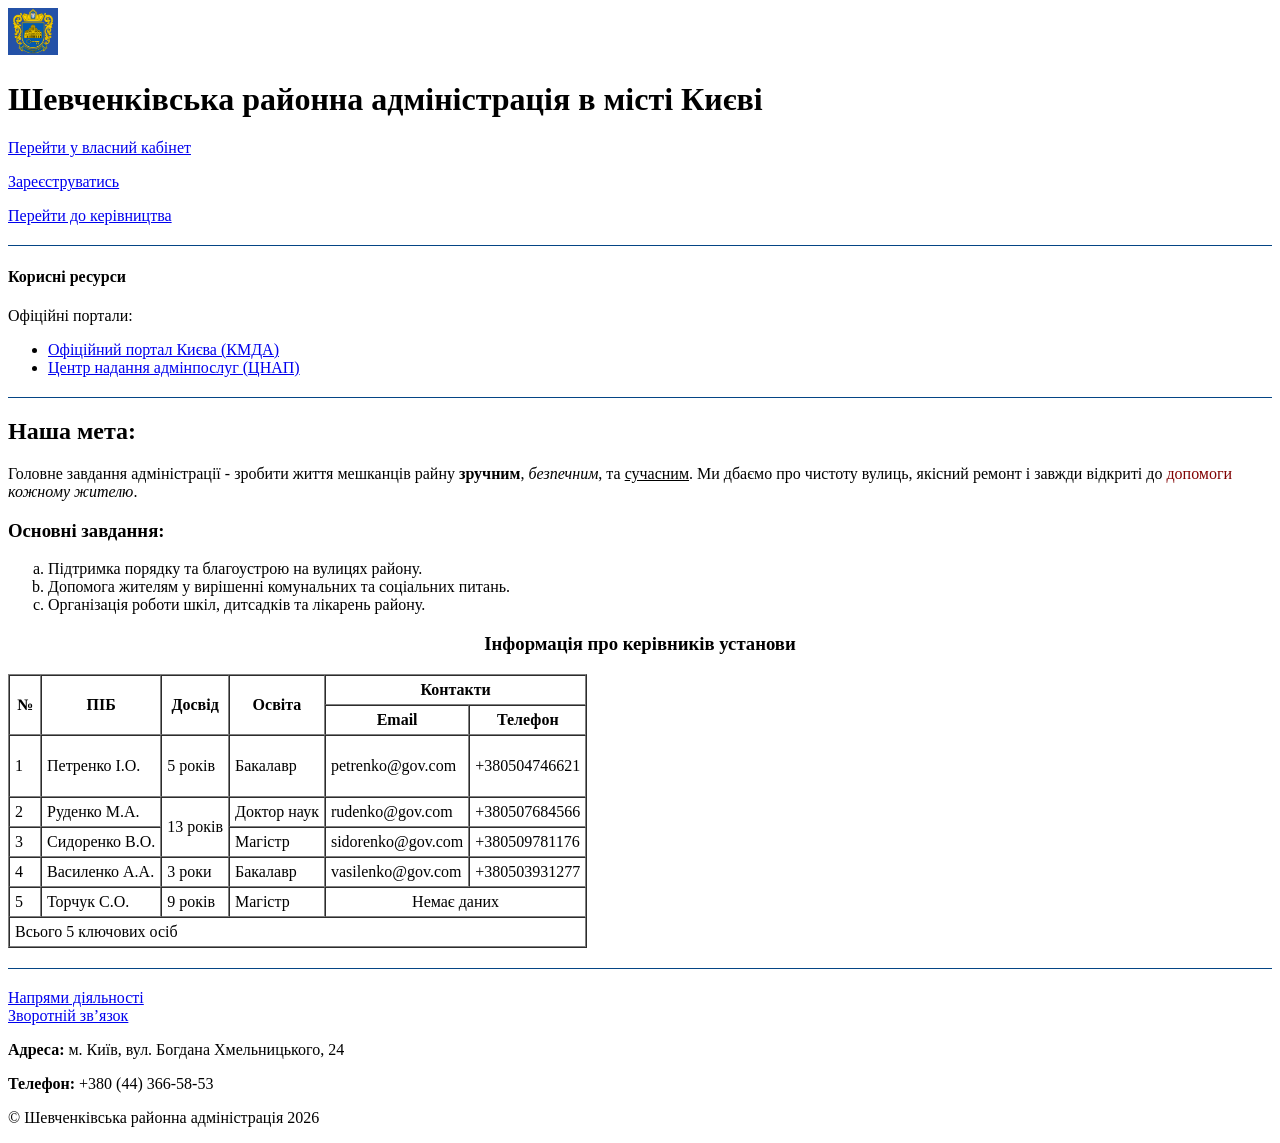
==== index.html @ e8139975 "add lab 1" ====
<!DOCTYPE html>
<html lang="uk"> 

<head>
    <meta charset="UTF-8">
    <title>Шевченківська районна адміністрація - Головна</title>
    <link rel="stylesheet" href="style.css">
    <link rel="preconnect" href="https://fonts.googleapis.com">
    <link rel="preconnect" href="https://fonts.gstatic.com" crossorigin>
    <link href="https://fonts.googleapis.com/css2?family=Montserrat:ital,wght@0,100..900;1,100..900&display=swap" rel="stylesheet">

</head>

<body> 
    <header class="header">
        <div class="logo_container">
            <img src="img.png" alt="Логотип Шевченківської районної адміністрації" style="max-height: 50px; max-width: 50px;" />
            <div>
                <h1> Шевченківська районна адміністрація в місті Києві</h1>
                <div id="motto-container"></div>
            </div>
        </div>
        <div class="nav_buttons">
            <p><a href="#" class="btn">Перейти у власний кабінет</a><br></p>
            <p><a href="#" class="btn btn-register">Зареєструватись</a></p>
            <p><a href="#leadership">Перейти до керівництва</a></p>
        </div>
    </header>

    

    <main>
        <hr style="margin: 20px 0; border: 0; border-top: 1px solid #054585;">
        <aside class="sidebar">
            <h4>Корисні ресурси</h4>
            <p>Офіційні портали:</p>
            <ul>
                <li><a href="https://kyivcity.gov.ua/" target="_blank">Офіційний портал Києва (КМДА)</a></li>
                <li><a href="https://kyivcnap.gov.ua/" target="_blank">Центр надання адмінпослуг (ЦНАП)</a></li>
            </ul>
            <hr style="margin: 20px 0; border: 0; border-top: 1px solid #054585;">
            
        </aside>

        <article>
        <section>
                <h2>Наша мета:</h2>
                <p>Головне завдання адміністрації - зробити життя мешканців райну <b>зручним</b>, <i>безпечним</i>, та <u>сучасним</u>. Ми дбаємо про чистоту вулиць, якісний ремонт і завжди відкриті до <span style="color: rgb(128, 0, 0);">допомоги</span> <em>кожному жителю</em>.</p>
                <h3>Основні завдання:</h3>
                <ol type="a">
                    <li>Підтримка порядку та благоустрою на вулицях району.</li>
                    <li>Допомога жителям у вирішенні комунальних та соціальних питань.</li>
                    <li>Організація роботи шкіл, дитсадків та лікарень району.</li>
                </ol>
        </section>

            <div id="leadership" tabindex="0">
                <h3 align="center">Інформація про керівників установи</h3>
                <table border="1" cellpadding="5" cellspacing="0">
                    <thead>
                        <tr>
                            <th rowspan="2" style="width: 20px;">№</th>
                            <th rowspan="2">ПІБ</th>
                            <th rowspan="2">Досвід</th> <th rowspan="2">Освіта</th> <th colspan="2">Контакти</th>
                        </tr>
                        <tr>
                            <th>Email</th>
                            <th>Телефон</th>
                        </tr>
                    </thead>
                    <tbody>
                        <tr>
                            <td>1</td>
                            <td><p id="founder-name">Петренко І.О.</p></td>
                            <td>5 років</td>
                            <td>Бакалавр</td>
                            <td>petrenko@gov.com</td>
                            <td>+380504746621</td>
                        </tr>
                        <tr>
                            <td>2</td>
                            <td>Руденко М.А.</td>
                            <td rowspan="2" style="vertical-align: middle;">13 років</td>
                            <td>Доктор наук</td>
                            <td>rudenko@gov.com</td>
                            <td>+380507684566</td>
                        </tr>
                        <tr>
                            <td>3</td>
                            <td>Сидоренко В.О.</td>
                            <td>Магістр</td>
                            <td>sidorenko@gov.com</td>
                            <td>+380509781176</td>
                        </tr>
                        <tr>
                            <td>4</td>
                            <td>Василенко А.А.</td>
                            <td>3 роки</td>
                            <td>Бакалавр</td>
                            <td>vasilenko@gov.com</td>
                            <td>+380503931277</td>
                        </tr>
                        <tr>
                            <td>5</td>
                            <td>Торчук С.О.</td>
                            <td> 9 років</td>
                            <td>Магістр</td>
                            <td colspan="2" style="text-align: center;">Немає даних</td>
                        </tr>
                    </tbody>
                    <tfoot>
                        <tr>
                            <td colspan="6"> Всього 5 ключових осіб</td>
                        </tr>
                    </tfoot>
                </table>
            </div>
        </article>
    </main>
    <hr style="margin: 20px 0; border: 0; border-top: 1px solid #054585;">
    <nav class="navbar">
        <a href="activities.html">Напрями діяльності</a><br>
        <a href="feedback.html">Зворотній зв’язок</a><br>
    </nav>
    <footer class="footer">
        <p><b>Адреса:</b> м. Київ, вул. Богдана Хмельницького, 24 </p>
        <p><b>Телефон:</b> +380 (44) 366-58-53</p>
        <p>&copy; Шевченківська районна адміністрація 2026 </p>
    </footer>
</body>
</html>
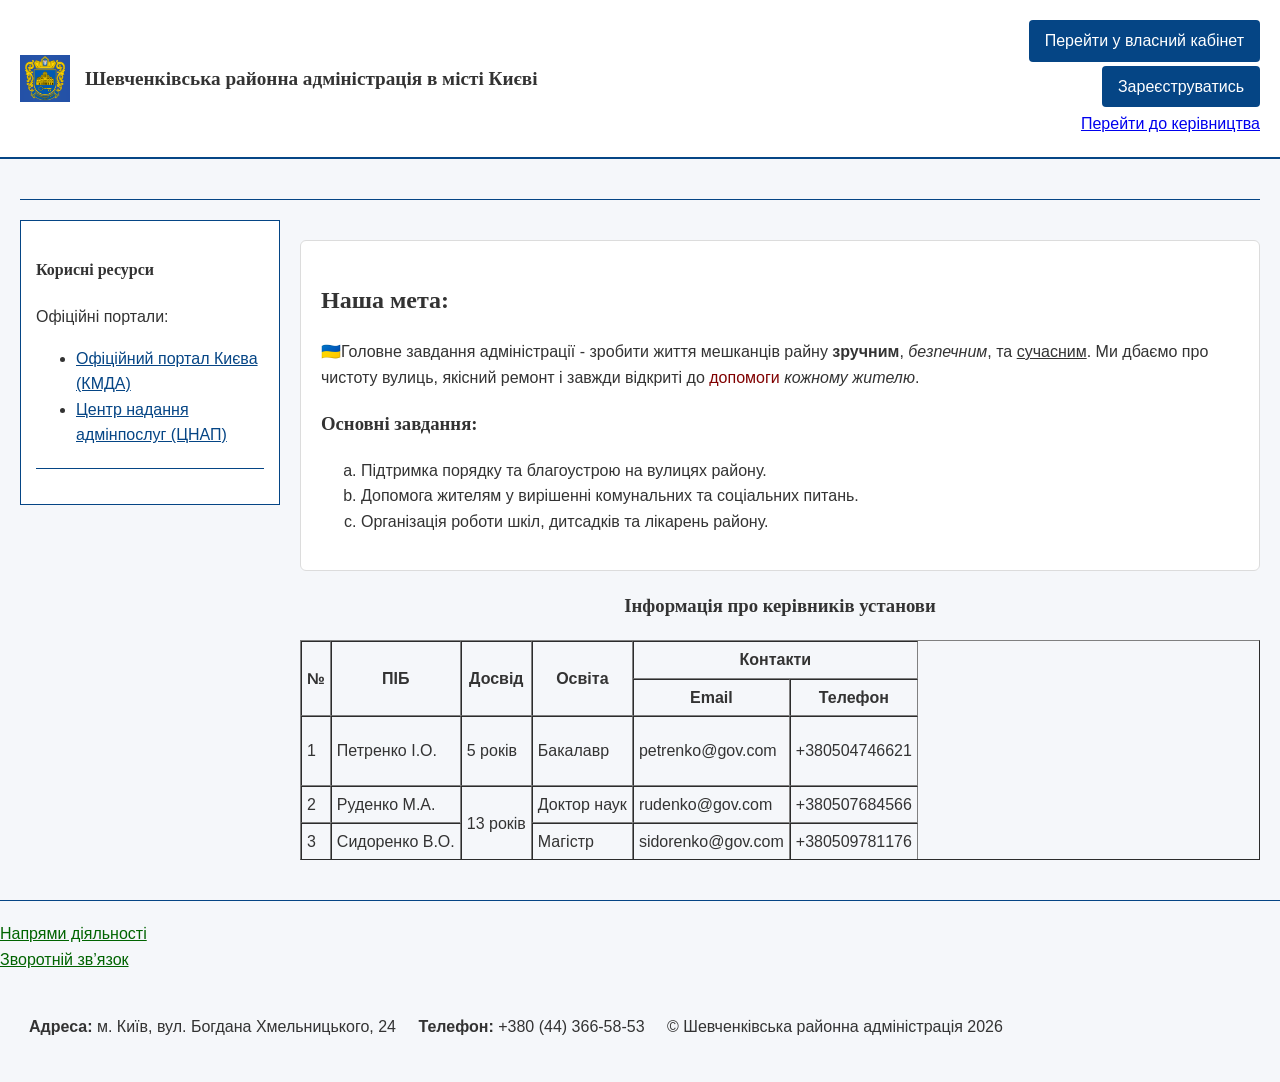
==== commit f1873b41: "Lab2" ====
--- a/index.html
+++ b/index.html
@@ -61,7 +61,9 @@
                         <tr>
                             <th rowspan="2" style="width: 20px;">№</th>
                             <th rowspan="2">ПІБ</th>
-                            <th rowspan="2">Досвід</th> <th rowspan="2">Освіта</th> <th colspan="2">Контакти</th>
+                            <th rowspan="2">Досвід</th> 
+                            <th rowspan="2">Освіта</th>
+                            <th colspan="2">Контакти</th>
                         </tr>
                         <tr>
                             <th>Email</th>
@@ -123,8 +125,8 @@
         <a href="feedback.html">Зворотній зв’язок</a><br>
     </nav>
     <footer class="footer">
-        <p><b>Адреса:</b> м. Київ, вул. Богдана Хмельницького, 24 </p>
-        <p><b>Телефон:</b> +380 (44) 366-58-53</p>
+        <p tabindex="0"><b>Адреса:</b> м. Київ, вул. Богдана Хмельницького, 24 </p>
+        <p tabindex="0"><b>Телефон:</b> +380 (44) 366-58-53</p>
         <p>&copy; Шевченківська районна адміністрація 2026 </p>
     </footer>
 </body>
--- a/style.css
+++ b/style.css
@@ -0,0 +1,266 @@
+
+* {
+    box-sizing: border-box;
+}
+
+body {
+    font-family: 'Montserrat', sans-serif;
+    background-color: rgb(245, 247, 250);
+    color: #333333;
+    line-height: 1.6;
+    margin: 0;
+    padding: 0;
+}
+
+h1, h2, h3, h4 {
+    font-family: 'Georgia', serif;
+}
+
+#motto-container {
+    font-style: italic;
+    color: #666;
+}
+
+.btn {
+    display: inline-block;
+    padding: 8px 16px;
+    background-color: #054585; 
+    color: white;
+    text-decoration: none;
+    border-radius: 4px;
+    transition: all 0.3s ease;
+}
+
+input[type="text"], input[type="email"], input[type="number"], select, textarea {
+    width: 100%;
+    padding: 8px;
+    margin-top: 5px;
+    border: 1px solid #ccc;
+    border-radius: 4px;
+}
+
+[class*="header"] {
+    background-color: #ffffff;
+    border-bottom: 2px solid #054585;
+}
+
+footer, header {
+    padding: 20px;
+}
+
+.sidebar ul li a { 
+    color: #054585;
+}
+
+header > .logo_container { 
+    display: flex;
+    align-items: center;
+    gap: 15px;
+}
+
+/* index.html */
+
+.header {
+    position: relative; 
+    display: flex;
+    justify-content: space-between;
+    align-items: center;
+    background: #fff;
+    min-height: 80px;
+}
+
+.logo_container {
+    position: static; 
+    display: flex;
+    align-items: center;
+    gap: 15px;
+}
+
+.logo_container h1 {
+    font-size: 1.2rem;
+    line-height: 1.2;
+}
+
+.nav_buttons {
+    display: flex;
+    flex-direction: column;
+    align-items: flex-end;
+    gap: 4px;
+}
+
+.nav_buttons p {
+    margin: 0;
+}
+
+main {
+    padding: 20px;
+}
+
+.sidebar {
+    position: sticky;
+    top: 20px;
+    float: left;
+    width: 260px;
+    background: #fff;
+    padding: 15px;
+    border: 1px solid #054585;
+    margin-right: 20px;
+    z-index: 10;
+}
+
+article {
+    overflow: hidden;
+}
+
+section {
+    margin: 20px 0;
+    padding: 20px;
+    border: 1px solid #dcdcdc;
+    background: #fff;
+    border-radius: 6px;
+}
+
+section p:first-of-type::before {
+    content: "🇺🇦"; 
+}
+
+#leadership {
+    transition: transform 0.3s ease, box-shadow 0.3s ease;
+}
+#leadership:hover {
+    transform: scale(1.05);
+    box-shadow: 0 5px 15px rgba(0,0,0,0.1);
+}
+
+#leadership table {
+    display: block;
+    max-height: 220px;
+    overflow-y: auto;
+}
+
+.footer p {
+    display: inline-block;
+    padding: 3px 6px;
+    border: 3px double transparent; 
+    transition: border-color 0s ease 3s;
+}
+
+.footer p:hover {
+    border-color: black; 
+}
+
+/* activities.html */
+
+.projects-header {
+    position: fixed;
+    top: 0;
+    left: 0;
+    width: 100%;
+    z-index: 1000;
+    background: white;
+    display: flex;
+    align-items: center;
+    box-shadow: 0 2px 5px rgba(0,0,0,0.1);
+    padding: 15px 20px;
+}
+
+.projects-header .logo_container {
+    display: flex;
+    align-items: center;
+    gap: 15px;
+}
+
+.activities-main {
+    margin-top: 100px;
+    display: grid;
+    grid-template-columns: 1fr;
+    gap: 20px;
+    padding: 20px;
+}
+
+.activities-grid {
+    display: grid;
+    grid-template-columns: repeat(auto-fit, minmax(300px, 1fr));
+    gap: 20px;
+}
+
+.activities-card {
+    border-top: 2px dashed #800020;
+    border-right: 2px dashed #800020;
+    border-bottom: 2px dashed #800020;
+    border-left: 6px solid #800020;
+    padding: 20px;
+    background: #ffffff;
+    border-radius: 6px;
+}
+
+.activities-card p:last-child {
+    font-weight: 300;
+    font-style: italic;
+    font-size: 0.85rem;
+}
+
+.activities-card img {
+    filter: brightness(1);
+    transition: filter 0.3s ease;
+}
+.activities-card img:hover {
+    filter: brightness(0.75);
+}
+
+.activities-card a:link, .navbar a:link {
+    color: darkgreen;
+}
+
+
+/*feedback.html */
+
+.feedback-main {
+    display: flex;
+    justify-content: center;
+    align-items: center;
+    min-height: 80vh;
+    padding: 20px;
+}
+
+.feedback-card {
+    display: flex;
+    flex-flow: column nowrap;
+    justify-content: flex-start;
+    align-items: stretch;
+    width: 100%;
+    max-width: 600px;
+    background: white;
+    padding: 30px;
+    border-radius: 8px;
+    box-shadow: 0 4px 10px rgba(0,0,0,0.05);
+}
+
+.feedback-form {
+    display: flex;
+    flex-direction: column;
+    gap: 15px;
+}
+
+.form-group {
+    display: flex;
+    flex-direction: column;
+}
+
+.btn-submit {
+    order: 2;
+    flex-grow: 1;
+    padding: 10px;
+    background-color: #054585;
+    color: white;
+    border: none;
+    border-radius: 4px;
+    cursor: pointer;
+}
+
+.radio-group {
+    display: flex;
+    flex-wrap: wrap;
+    gap: 15px;
+    margin-top: 5px;
+}
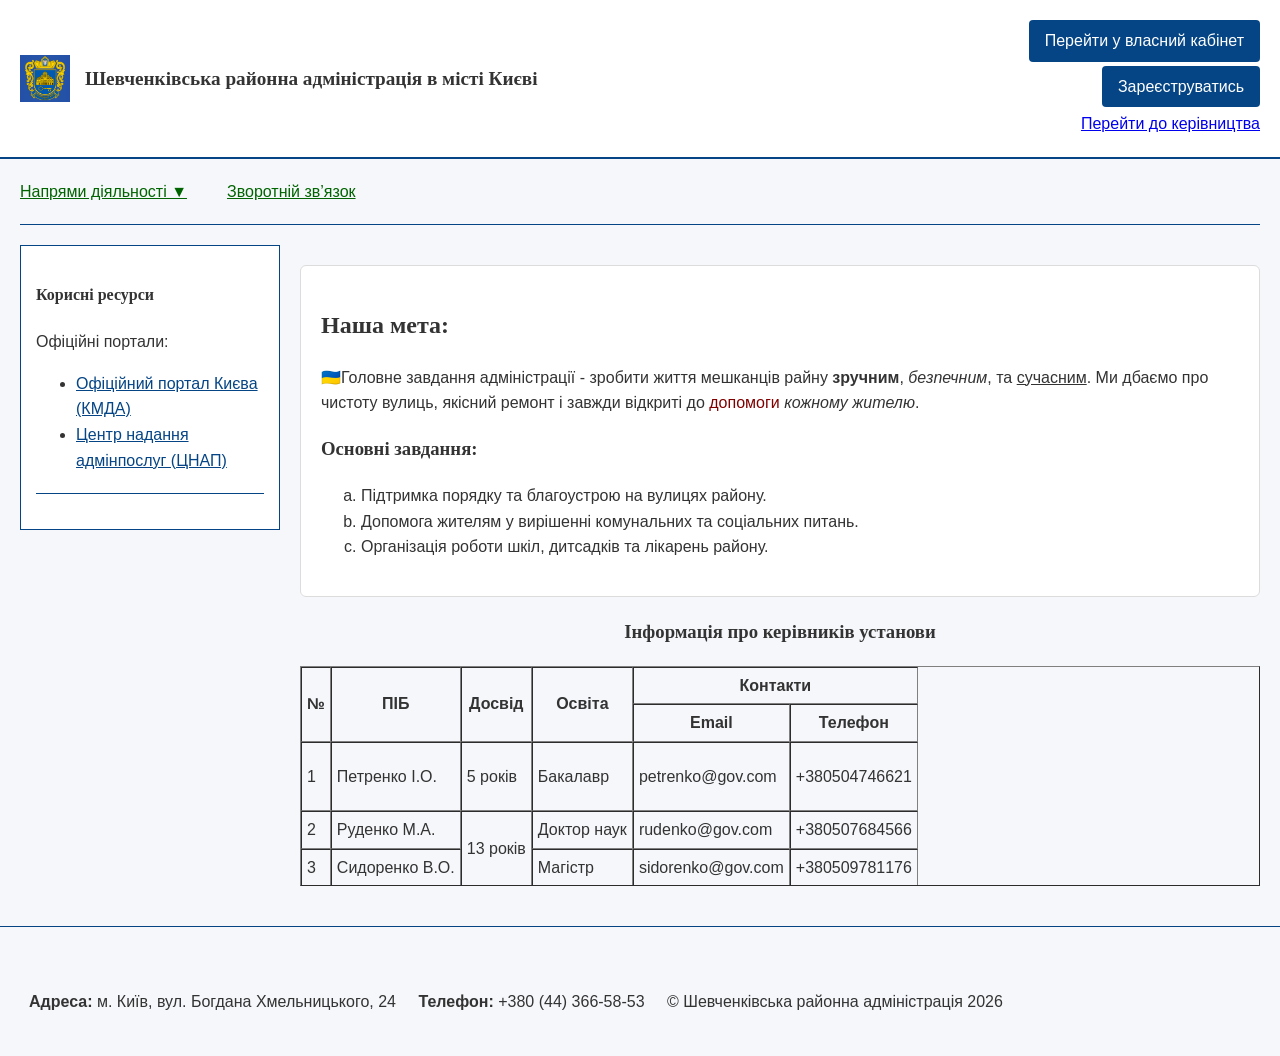
==== commit 53a09aa1: "lab4" ====
--- a/index.html
+++ b/index.html
@@ -30,6 +30,18 @@
     
 
     <main>
+        <nav class="navbar">
+        <div class="dropdown" style="display: inline-block; position: relative;">
+            <a href="activities.html" id="activities-btn">Напрями діяльності ▼</a>
+            <div id="dropdown-menu" class="dropdown-content" style="display: none; position: absolute; top: 100%; left: 0; background-color: #f9f9f9; min-width: 160px; box-shadow: 0px 8px 16px rgba(0,0,0,0.2); padding: 10px; z-index: 999; border-radius: 4px;">
+                <a href="activities.html#komunal" style="display: block; padding: 5px 0; color: #054585; text-decoration: none;">ЖКГ</a>
+                <a href="activities.html#osvita" style="display: block; padding: 5px 0; color: #054585; text-decoration: none;">Освіта</a>
+                <a href="activities.html#cnap" style="display: block; padding: 5px 0; color: #054585; text-decoration: none;">ЦНАП</a>
+            </div>
+        </div>
+        <br>
+        <a href="feedback.html">Зворотній зв’язок</a><br>
+    </nav>
         <hr style="margin: 20px 0; border: 0; border-top: 1px solid #054585;">
         <aside class="sidebar">
             <h4>Корисні ресурси</h4>
@@ -120,14 +132,13 @@
         </article>
     </main>
     <hr style="margin: 20px 0; border: 0; border-top: 1px solid #054585;">
-    <nav class="navbar">
-        <a href="activities.html">Напрями діяльності</a><br>
-        <a href="feedback.html">Зворотній зв’язок</a><br>
-    </nav>
+    
     <footer class="footer">
         <p tabindex="0"><b>Адреса:</b> м. Київ, вул. Богдана Хмельницького, 24 </p>
         <p tabindex="0"><b>Телефон:</b> +380 (44) 366-58-53</p>
         <p>&copy; Шевченківська районна адміністрація 2026 </p>
     </footer>
+
+    <script src="script.js"></script>
 </body>
-</html>+</html>
--- a/style.css
+++ b/style.css
@@ -263,4 +263,19 @@
     flex-wrap: wrap;
     gap: 15px;
     margin-top: 5px;
+}
+
+.navbar {
+    display: flex;
+    flex-direction: row;
+    align-items: center;
+    gap: 20px;
+}
+
+@media screen and (max-width: 768px) {
+    .nav_buttons, .navbar {
+        display: flex;
+        flex-direction: column;
+        align-items: flex-end;
+    }
 }
